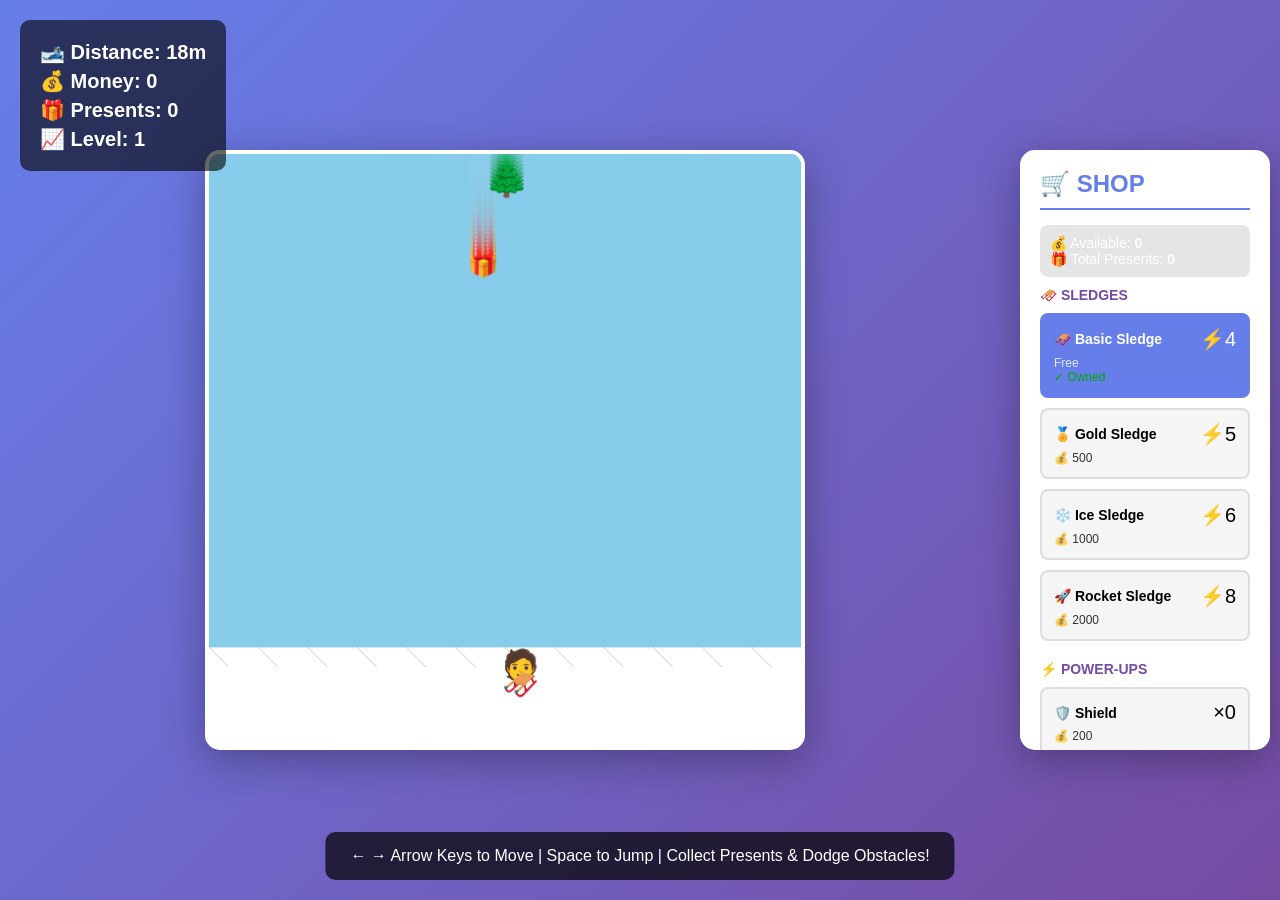
==== games/snow-rider.html @ c90125bc "Add Snow Rider game with sledges and power-ups shop" ====
<!DOCTYPE html>
<html lang="en">
<head>
    <meta charset="UTF-8">
    <meta name="viewport" content="width=device-width, initial-scale=1.0">
    <title>Snow Rider - GameHub</title>
    <style>
        * {
            margin: 0;
            padding: 0;
            box-sizing: border-box;
        }
        body {
            font-family: 'Segoe UI', Tahoma, Geneva, Verdana, sans-serif;
            background: linear-gradient(135deg, #667eea 0%, #764ba2 100%);
            min-height: 100vh;
            display: flex;
            justify-content: center;
            align-items: center;
            padding: 10px;
        }
        .game-main {
            display: flex;
            gap: 20px;
            flex-wrap: wrap;
            width: 100%;
            max-width: 1400px;
        }
        .game-section {
            flex: 1;
            min-width: 300px;
        }
        #gameCanvas {
            width: 100%;
            max-width: 600px;
            height: 600px;
            background: linear-gradient(180deg, #87CEEB 0%, #E0F6FF 100%);
            border: 4px solid white;
            border-radius: 15px;
            display: block;
            margin: 0 auto;
            box-shadow: 0 10px 40px rgba(0, 0, 0, 0.3);
        }
        .hud {
            position: absolute;
            top: 20px;
            left: 20px;
            color: white;
            font-size: 20px;
            font-weight: bold;
            z-index: 100;
            background: rgba(0, 0, 0, 0.6);
            padding: 15px 20px;
            border-radius: 10px;
        }
        .hud div {
            margin: 5px 0;
        }
        .shop-panel {
            background: white;
            border-radius: 15px;
            padding: 20px;
            box-shadow: 0 10px 40px rgba(0, 0, 0, 0.3);
            min-width: 250px;
            max-height: 600px;
            overflow-y: auto;
        }
        .shop-panel h2 {
            color: #667eea;
            margin-bottom: 15px;
            border-bottom: 2px solid #667eea;
            padding-bottom: 10px;
        }
        .shop-section {
            margin-bottom: 20px;
        }
        .shop-section h3 {
            color: #764ba2;
            font-size: 14px;
            margin-bottom: 10px;
            text-transform: uppercase;
        }
        .shop-item {
            background: #f5f5f5;
            border: 2px solid #ddd;
            padding: 12px;
            margin-bottom: 10px;
            border-radius: 8px;
            cursor: pointer;
            transition: all 0.3s ease;
        }
        .shop-item:hover {
            background: #e8e8e8;
            border-color: #667eea;
        }
        .shop-item.active {
            background: #667eea;
            color: white;
            border-color: #667eea;
        }
        .shop-item-header {
            display: flex;
            justify-content: space-between;
            align-items: center;
            margin-bottom: 5px;
        }
        .shop-item-name {
            font-weight: bold;
            font-size: 14px;
        }
        .shop-item-emoji {
            font-size: 20px;
        }
        .shop-item-price {
            font-size: 12px;
            opacity: 0.8;
        }
        .shop-item-owned {
            font-size: 12px;
            color: #00aa00;
        }
        button {
            width: 100%;
            padding: 12px;
            background: linear-gradient(135deg, #667eea, #764ba2);
            color: white;
            border: none;
            border-radius: 8px;
            cursor: pointer;
            font-weight: bold;
            transition: all 0.3s ease;
            margin-top: 10px;
        }
        button:hover:not(:disabled) {
            transform: translateY(-2px);
            box-shadow: 0 5px 15px rgba(0, 0, 0, 0.2);
        }
        button:disabled {
            opacity: 0.5;
            cursor: not-allowed;
        }
        .back-btn {
            background: #666;
        }
        .back-btn:hover:not(:disabled) {
            background: #888;
        }
        .stats-display {
            background: rgba(0, 0, 0, 0.1);
            padding: 10px;
            border-radius: 8px;
            margin-bottom: 10px;
            color: white;
            font-size: 14px;
        }
        .instructions {
            position: absolute;
            bottom: 20px;
            left: 50%;
            transform: translateX(-50%);
            background: rgba(0, 0, 0, 0.7);
            color: white;
            padding: 15px 25px;
            border-radius: 10px;
            text-align: center;
            z-index: 100;
        }
        @media (max-width: 900px) {
            .game-main {
                flex-direction: column;
            }
            .shop-panel {
                max-width: 100%;
            }
            #gameCanvas {
                max-width: 100%;
            }
        }
    </style>
</head>
<body>
    <div class="game-main">
        <div class="game-section">
            <canvas id="gameCanvas" width="600" height="600"></canvas>
            <div class="hud">
                <div>🎿 Distance: <span id="distance">0</span>m</div>
                <div>💰 Money: <span id="money">0</span></div>
                <div>🎁 Presents: <span id="presents">0</span></div>
                <div>📈 Level: <span id="level">1</span></div>
            </div>
            <div class="instructions">
                <p>← → Arrow Keys to Move | Space to Jump | Collect Presents & Dodge Obstacles!</p>
            </div>
        </div>

        <div class="shop-panel">
            <h2>🛒 SHOP</h2>
            
            <div class="stats-display">
                <div>💰 Available: <strong id="shopMoney">0</strong></div>
                <div>🎁 Total Presents: <strong id="shopPresents">0</strong></div>
            </div>

            <div class="shop-section">
                <h3>🛷 Sledges</h3>
                <div id="sledgesContainer"></div>
            </div>

            <div class="shop-section">
                <h3>⚡ Power-ups</h3>
                <div id="powerupsContainer"></div>
            </div>

            <button onclick="goHome()" class="back-btn">← Back to Home</button>
        </div>
    </div>

    <script>
        const canvas = document.getElementById('gameCanvas');
        const ctx = canvas.getContext('2d');

        // Game Objects
        const player = {
            x: canvas.width / 2,
            y: canvas.height - 100,
            width: 30,
            height: 40,
            speed: 5,
            velY: 0,
            gravity: 0.6,
            onGround: false
        };

        // Game State
        let gameState = {
            distance: 0,
            money: 0,
            presents: 0,
            level: 1,
            gameRunning: true,
            speed: 4,
            activeSledge: 'basic',
            activePowerups: [],
            powerupDuration: {}
        };

        // Sledge Types
        const sledges = {
            basic: { name: 'Basic Sledge', emoji: '🛷', price: 0, speed: 4, owned: true },
            gold: { name: 'Gold Sledge', emoji: '🏅', price: 500, speed: 5, owned: false },
            ice: { name: 'Ice Sledge', emoji: '❄️', price: 1000, speed: 6, owned: false },
            rocket: { name: 'Rocket Sledge', emoji: '🚀', price: 2000, speed: 8, owned: false }
        };

        // Power-ups
        const powerups = {
            shield: { name: 'Shield', emoji: '🛡️', price: 200, duration: 300, owned: 0 },
            magnet: { name: 'Magnet', emoji: '🧲', price: 300, duration: 300, owned: 0 },
            speed: { name: 'Speed Boost', emoji: '⚡', price: 250, duration: 200, owned: 0 }
        };

        // Game Objects
        let obstacles = [];
        let collectibles = [];
        const keys = {};

        // Input
        window.addEventListener('keydown', (e) => {
            keys[e.key] = true;
            if (e.key === ' ') {
                e.preventDefault();
                if (player.onGround) {
                    player.velY = -15;
                    player.onGround = false;
                }
            }
        });
        window.addEventListener('keyup', (e) => keys[e.key] = false);

        // Spawn obstacles
        function spawnObstacle() {
            obstacles.push({
                x: Math.random() * (canvas.width - 50),
                y: -50,
                width: 50,
                height: 50,
                type: 'tree',
                emoji: '🌲'
            });
        }

        // Spawn collectibles
        function spawnCollectible() {
            collectibles.push({
                x: Math.random() * (canvas.width - 30),
                y: -30,
                width: 30,
                height: 30,
                type: Math.random() > 0.3 ? 'present' : 'money',
                emoji: Math.random() > 0.3 ? '🎁' : '💰',
                value: Math.random() > 0.3 ? 10 : 25
            });
        }

        function update() {
            if (!gameState.gameRunning) return;

            // Movement
            if (keys['ArrowLeft'] && player.x > 0) player.x -= player.speed;
            if (keys['ArrowRight'] && player.x < canvas.width - player.width) player.x += player.speed;

            // Gravity
            player.velY += player.gravity;
            player.y += player.velY;

            // Ground collision
            if (player.y >= canvas.height - 100) {
                player.y = canvas.height - 100;
                player.velY = 0;
                player.onGround = true;
            } else {
                player.onGround = false;
            }

            // Update distance and difficulty
            gameState.distance += gameState.speed / 10;
            gameState.level = Math.floor(gameState.distance / 1000) + 1;
            gameState.speed = 4 + (gameState.level - 1) * 0.5;
            document.getElementById('distance').textContent = Math.floor(gameState.distance);
            document.getElementById('level').textContent = gameState.level;

            // Update obstacles
            obstacles.forEach((obs, i) => {
                obs.y += gameState.speed;
                if (obs.y > canvas.height) obstacles.splice(i, 1);

                // Collision with shield
                if (!gameState.activePowerups.includes('shield')) {
                    if (player.x < obs.x + obs.width && player.x + player.width > obs.x &&
                        player.y < obs.y + obs.height && player.y + player.height > obs.y) {
                        endGame();
                    }
                }
            });

            // Update collectibles
            collectibles.forEach((col, i) => {
                col.y += gameState.speed;
                if (col.y > canvas.height) collectibles.splice(i, 1);

                if (player.x < col.x + col.width && player.x + player.width > col.x &&
                    player.y < col.y + col.height && player.y + player.height > col.y) {
                    collectibles.splice(i, 1);
                    if (col.type === 'present') {
                        gameState.presents += col.value;
                    } else {
                        gameState.money += col.value;
                    }
                    document.getElementById('money').textContent = gameState.money;
                    document.getElementById('presents').textContent = gameState.presents;
                }
            });

            // Spawning
            if (Math.random() < 0.02) spawnObstacle();
            if (Math.random() < 0.015) spawnCollectible();

            // Update powerup durations
            Object.keys(gameState.powerupDuration).forEach(key => {
                gameState.powerupDuration[key]--;
                if (gameState.powerupDuration[key] <= 0) {
                    gameState.activePowerups = gameState.activePowerups.filter(p => p !== key);
                    delete gameState.powerupDuration[key];
                }
            });
        }

        function draw() {
            // Sky
            ctx.fillStyle = 'rgba(135, 206, 235, 0.2)';
            ctx.fillRect(0, 0, canvas.width, canvas.height);

            // Snow ground
            ctx.fillStyle = '#FFFFFF';
            ctx.fillRect(0, canvas.height - 100, canvas.width, 100);
            ctx.strokeStyle = '#CCCCCC';
            ctx.lineWidth = 1;
            for (let i = 0; i < canvas.width; i += 50) {
                ctx.beginPath();
                ctx.moveTo(i, canvas.height - 100);
                ctx.lineTo(i + 20, canvas.height - 100 + 20);
                ctx.stroke();
            }

            // Draw player
            let playerEmoji = '🧑';
            if (gameState.activePowerups.includes('shield')) ctx.fillStyle = '#FFD700';
            ctx.font = '30px Arial';
            ctx.textAlign = 'center';
            ctx.textBaseline = 'middle';
            ctx.fillText(playerEmoji, player.x + player.width / 2, player.y + player.height / 2);
            ctx.fillText(sledges[gameState.activeSledge].emoji, player.x + player.width / 2, player.y + player.height / 2 + 20);

            // Draw shield ring
            if (gameState.activePowerups.includes('shield')) {
                ctx.strokeStyle = '#FFD700';
                ctx.lineWidth = 2;
                ctx.beginPath();
                ctx.arc(player.x + player.width / 2, player.y + player.height / 2, 45, 0, Math.PI * 2);
                ctx.stroke();
            }

            // Draw obstacles
            ctx.font = '35px Arial';
            obstacles.forEach(obs => {
                ctx.fillText(obs.emoji, obs.x + obs.width / 2, obs.y + obs.height / 2);
            });

            // Draw collectibles
            ctx.font = '25px Arial';
            collectibles.forEach(col => {
                ctx.fillText(col.emoji, col.x + col.width / 2, col.y + col.height / 2);
            });
        }

        function gameLoop() {
            update();
            draw();
            requestAnimationFrame(gameLoop);
        }

        function endGame() {
            gameState.gameRunning = false;
            alert(`Game Over! Distance: ${Math.floor(gameState.distance)}m\nMoney Earned: ${gameState.money}\nPresents: ${gameState.presents}`);
            location.reload();
        }

        // Shop Functions
        function buySledge(sledgeType) {
            const sledge = sledges[sledgeType];
            if (!sledge.owned && gameState.money >= sledge.price) {
                gameState.money -= sledge.price;
                sledge.owned = true;
                gameState.activeSledge = sledgeType;
                updateShop();
                document.getElementById('money').textContent = gameState.money;
            }
        }

        function selectSledge(sledgeType) {
            if (sledges[sledgeType].owned) {
                gameState.activeSledge = sledgeType;
                updateShop();
            }
        }

        function buyPowerup(powerupType) {
            const powerup = powerups[powerupType];
            if (gameState.money >= powerup.price) {
                gameState.money -= powerup.price;
                powerup.owned++;
                updateShop();
                document.getElementById('money').textContent = gameState.money;
            }
        }

        function usePowerup(powerupType) {
            const powerup = powerups[powerupType];
            if (powerup.owned > 0 && !gameState.activePowerups.includes(powerupType)) {
                powerup.owned--;
                gameState.activePowerups.push(powerupType);
                gameState.powerupDuration[powerupType] = powerup.duration;
                updateShop();
            }
        }

        function updateShop() {
            // Update sledges
            const sledgesContainer = document.getElementById('sledgesContainer');
            sledgesContainer.innerHTML = '';
            Object.entries(sledges).forEach(([key, sledge]) => {
                const div = document.createElement('div');
                div.className = 'shop-item' + (gameState.activeSledge === key ? ' active' : '');
                div.innerHTML = `
                    <div class="shop-item-header">
                        <span class="shop-item-name">${sledge.emoji} ${sledge.name}</span>
                        <span class="shop-item-emoji">⚡${sledge.speed}</span>
                    </div>
                    <div class="shop-item-price">${sledge.price === 0 ? 'Free' : '💰 ' + sledge.price}</div>
                    ${sledge.owned ? '<div class="shop-item-owned">✓ Owned</div>' : ''}
                `;
                if (!sledge.owned) {
                    div.onclick = () => buySledge(key);
                } else {
                    div.onclick = () => selectSledge(key);
                }
                sledgesContainer.appendChild(div);
            });

            // Update powerups
            const powerupsContainer = document.getElementById('powerupsContainer');
            powerupsContainer.innerHTML = '';
            Object.entries(powerups).forEach(([key, powerup]) => {
                const div = document.createElement('div');
                const isActive = gameState.activePowerups.includes(key);
                div.className = 'shop-item' + (isActive ? ' active' : '');
                div.innerHTML = `
                    <div class="shop-item-header">
                        <span class="shop-item-name">${powerup.emoji} ${powerup.name}</span>
                        <span class="shop-item-emoji">×${powerup.owned}</span>
                    </div>
                    <div class="shop-item-price">💰 ${powerup.price}</div>
                    ${isActive ? '<div class="shop-item-owned">✓ Active</div>' : ''}
                `;
                if (isActive) {
                    div.style.opacity = '0.7';
                    div.style.pointerEvents = 'none';
                } else if (powerup.owned > 0) {
                    div.onclick = () => usePowerup(key);
                } else {
                    div.onclick = () => buyPowerup(key);
                }
                powerupsContainer.appendChild(div);
            });

            document.getElementById('shopMoney').textContent = gameState.money;
            document.getElementById('shopPresents').textContent = gameState.presents;
        }

        function goHome() {
            window.location.href = '../index.html';
        }

        // Initialize
        updateShop();
        gameLoop();
    </script>
</body>
</html>
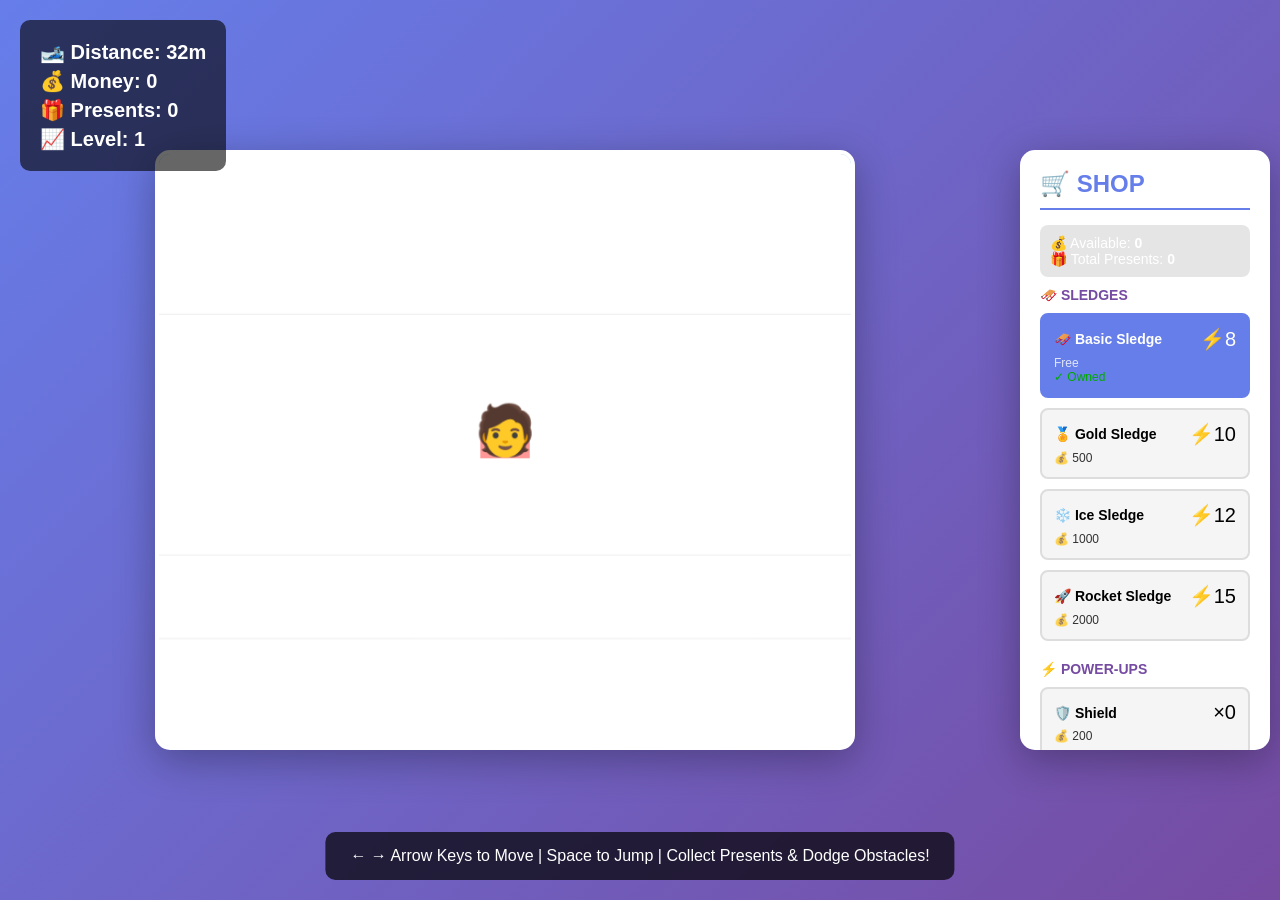
==== commit f0c09bf4: "Remake Snow Rider as 3D game with depth perception" ====
--- a/games/snow-rider.html
+++ b/games/snow-rider.html
@@ -3,7 +3,7 @@
 <head>
     <meta charset="UTF-8">
     <meta name="viewport" content="width=device-width, initial-scale=1.0">
-    <title>Snow Rider - GameHub</title>
+    <title>Snow Rider 3D - GameHub</title>
     <style>
         * {
             margin: 0;
@@ -32,7 +32,7 @@
         }
         #gameCanvas {
             width: 100%;
-            max-width: 600px;
+            max-width: 700px;
             height: 600px;
             background: linear-gradient(180deg, #87CEEB 0%, #E0F6FF 100%);
             border: 4px solid white;
@@ -181,7 +181,7 @@
 <body>
     <div class="game-main">
         <div class="game-section">
-            <canvas id="gameCanvas" width="600" height="600"></canvas>
+            <canvas id="gameCanvas" width="700" height="600"></canvas>
             <div class="hud">
                 <div>🎿 Distance: <span id="distance">0</span>m</div>
                 <div>💰 Money: <span id="money">0</span></div>
@@ -216,40 +216,57 @@
     </div>
 
     <script>
+        // 3D Scene Setup
         const canvas = document.getElementById('gameCanvas');
         const ctx = canvas.getContext('2d');
-
-        // Game Objects
+        const width = canvas.width;
+        const height = canvas.height;
+
+        // Camera and perspective
+        const camera = {
+            fov: 60,
+            aspect: width / height,
+            near: 0.1,
+            far: 1000,
+            distance: 8
+        };
+
+        // 3D Player (Sledge)
         const player = {
-            x: canvas.width / 2,
-            y: canvas.height - 100,
-            width: 30,
-            height: 40,
-            speed: 5,
-            velY: 0,
-            gravity: 0.6,
-            onGround: false
+            x: 0,
+            y: 0,
+            z: 0,
+            width: 1,
+            height: 0.5,
+            depth: 2,
+            velocityX: 0,
+            velocityY: 0,
+            velocityZ: 0,
+            gravity: 0.15,
+            onGround: false,
+            rotation: 0
         };
 
-        // Game State
+        // Game state
         let gameState = {
             distance: 0,
             money: 0,
             presents: 0,
             level: 1,
             gameRunning: true,
-            speed: 4,
+            speed: 0.08,
             activeSledge: 'basic',
             activePowerups: [],
-            powerupDuration: {}
+            powerupDuration: {},
+            cameraZ: 0
         };
 
-        // Sledge Types
+        // Sledge types
         const sledges = {
-            basic: { name: 'Basic Sledge', emoji: '🛷', price: 0, speed: 4, owned: true },
-            gold: { name: 'Gold Sledge', emoji: '🏅', price: 500, speed: 5, owned: false },
-            ice: { name: 'Ice Sledge', emoji: '❄️', price: 1000, speed: 6, owned: false },
-            rocket: { name: 'Rocket Sledge', emoji: '🚀', price: 2000, speed: 8, owned: false }
+            basic: { name: 'Basic Sledge', emoji: '🛷', price: 0, speed: 0.08, owned: true, color: '#FF6B6B' },
+            gold: { name: 'Gold Sledge', emoji: '🏅', price: 500, speed: 0.1, owned: false, color: '#FFD700' },
+            ice: { name: 'Ice Sledge', emoji: '❄️', price: 1000, speed: 0.12, owned: false, color: '#87CEEB' },
+            rocket: { name: 'Rocket Sledge', emoji: '🚀', price: 2000, speed: 0.15, owned: false, color: '#FF4444' }
         };
 
         // Power-ups
@@ -259,31 +276,41 @@
             speed: { name: 'Speed Boost', emoji: '⚡', price: 250, duration: 200, owned: 0 }
         };
 
-        // Game Objects
+        // Game objects
         let obstacles = [];
         let collectibles = [];
         const keys = {};
 
-        // Input
+        // Input handling
         window.addEventListener('keydown', (e) => {
             keys[e.key] = true;
             if (e.key === ' ') {
                 e.preventDefault();
                 if (player.onGround) {
-                    player.velY = -15;
+                    player.velocityY = 0.4;
                     player.onGround = false;
                 }
             }
         });
         window.addEventListener('keyup', (e) => keys[e.key] = false);
+
+        // 3D to 2D projection
+        function project3D(x, y, z) {
+            const scale = camera.distance / (camera.distance + z);
+            const screenX = width / 2 + x * scale * (width / 4);
+            const screenY = height / 2 - y * scale * (height / 4);
+            return { x: screenX, y: screenY, scale: scale };
+        }
 
         // Spawn obstacles
         function spawnObstacle() {
             obstacles.push({
-                x: Math.random() * (canvas.width - 50),
-                y: -50,
-                width: 50,
-                height: 50,
+                x: (Math.random() - 0.5) * 6,
+                y: 0.5,
+                z: -30,
+                width: 1.5,
+                height: 1.5,
+                depth: 1.5,
                 type: 'tree',
                 emoji: '🌲'
             });
@@ -292,78 +319,95 @@
         // Spawn collectibles
         function spawnCollectible() {
             collectibles.push({
-                x: Math.random() * (canvas.width - 30),
-                y: -30,
-                width: 30,
-                height: 30,
+                x: (Math.random() - 0.5) * 8,
+                y: 1,
+                z: -30,
+                width: 0.6,
+                height: 0.6,
+                depth: 0.6,
                 type: Math.random() > 0.3 ? 'present' : 'money',
                 emoji: Math.random() > 0.3 ? '🎁' : '💰',
-                value: Math.random() > 0.3 ? 10 : 25
+                value: Math.random() > 0.3 ? 10 : 25,
+                collected: false
             });
         }
 
         function update() {
             if (!gameState.gameRunning) return;
 
-            // Movement
-            if (keys['ArrowLeft'] && player.x > 0) player.x -= player.speed;
-            if (keys['ArrowRight'] && player.x < canvas.width - player.width) player.x += player.speed;
-
-            // Gravity
-            player.velY += player.gravity;
-            player.y += player.velY;
+            // Horizontal movement
+            if (keys['ArrowLeft']) player.velocityX = -0.3;
+            else if (keys['ArrowRight']) player.velocityX = 0.3;
+            else player.velocityX *= 0.85;
+
+            // Keep player in bounds
+            if (player.x < -3.5) player.x = -3.5;
+            if (player.x > 3.5) player.x = 3.5;
+
+            // Apply gravity
+            player.velocityY -= player.gravity;
+            player.y += player.velocityY;
 
             // Ground collision
-            if (player.y >= canvas.height - 100) {
-                player.y = canvas.height - 100;
-                player.velY = 0;
+            if (player.y <= 0) {
+                player.y = 0;
+                player.velocityY = 0;
                 player.onGround = true;
             } else {
                 player.onGround = false;
             }
 
-            // Update distance and difficulty
-            gameState.distance += gameState.speed / 10;
+            // Update position
+            player.x += player.velocityX;
+            gameState.cameraZ += gameState.speed;
+            gameState.distance += gameState.speed * 10;
             gameState.level = Math.floor(gameState.distance / 1000) + 1;
-            gameState.speed = 4 + (gameState.level - 1) * 0.5;
+
             document.getElementById('distance').textContent = Math.floor(gameState.distance);
             document.getElementById('level').textContent = gameState.level;
 
+            // Update speed based on level
+            gameState.speed = sledges[gameState.activeSledge].speed + (gameState.level - 1) * 0.02;
+
             // Update obstacles
-            obstacles.forEach((obs, i) => {
-                obs.y += gameState.speed;
-                if (obs.y > canvas.height) obstacles.splice(i, 1);
-
-                // Collision with shield
-                if (!gameState.activePowerups.includes('shield')) {
-                    if (player.x < obs.x + obs.width && player.x + player.width > obs.x &&
-                        player.y < obs.y + obs.height && player.y + player.height > obs.y) {
-                        endGame();
+            obstacles = obstacles.filter(obs => {
+                obs.z += gameState.speed;
+                
+                // Collision detection
+                if (obs.z > player.z - 2 && obs.z < player.z + 2) {
+                    if (!gameState.activePowerups.includes('shield')) {
+                        if (Math.abs(player.x - obs.x) < (player.width + obs.width) / 2 &&
+                            Math.abs(player.y - obs.y) < (player.height + obs.height) / 2) {
+                            endGame();
+                        }
                     }
                 }
+                return obs.z < 20;
             });
 
             // Update collectibles
-            collectibles.forEach((col, i) => {
-                col.y += gameState.speed;
-                if (col.y > canvas.height) collectibles.splice(i, 1);
-
-                if (player.x < col.x + col.width && player.x + player.width > col.x &&
-                    player.y < col.y + col.height && player.y + player.height > col.y) {
-                    collectibles.splice(i, 1);
-                    if (col.type === 'present') {
-                        gameState.presents += col.value;
-                    } else {
-                        gameState.money += col.value;
+            collectibles = collectibles.filter(col => {
+                col.z += gameState.speed;
+                
+                if (!col.collected && col.z > player.z - 2 && col.z < player.z + 2) {
+                    if (Math.abs(player.x - col.x) < (player.width + col.width) / 2 + 0.5 &&
+                        Math.abs(player.y - col.y) < (player.height + col.height) / 2 + 0.5) {
+                        col.collected = true;
+                        if (col.type === 'present') {
+                            gameState.presents += col.value;
+                        } else {
+                            gameState.money += col.value;
+                        }
+                        document.getElementById('money').textContent = gameState.money;
+                        document.getElementById('presents').textContent = gameState.presents;
                     }
-                    document.getElementById('money').textContent = gameState.money;
-                    document.getElementById('presents').textContent = gameState.presents;
-                }
+                }
+                return col.z < 20;
             });
 
-            // Spawning
-            if (Math.random() < 0.02) spawnObstacle();
-            if (Math.random() < 0.015) spawnCollectible();
+            // Spawn new objects
+            if (Math.random() < 0.03) spawnObstacle();
+            if (Math.random() < 0.02) spawnCollectible();
 
             // Update powerup durations
             Object.keys(gameState.powerupDuration).forEach(key => {
@@ -376,51 +420,89 @@
         }
 
         function draw() {
-            // Sky
-            ctx.fillStyle = 'rgba(135, 206, 235, 0.2)';
-            ctx.fillRect(0, 0, canvas.width, canvas.height);
-
-            // Snow ground
+            // Clear and draw sky gradient
+            const gradient = ctx.createLinearGradient(0, 0, 0, height);
+            gradient.addColorStop(0, '#87CEEB');
+            gradient.addColorStop(1, '#E0F6FF');
+            ctx.fillStyle = gradient;
+            ctx.fillRect(0, 0, width, height);
+
+            // Draw snow ground
             ctx.fillStyle = '#FFFFFF';
-            ctx.fillRect(0, canvas.height - 100, canvas.width, 100);
-            ctx.strokeStyle = '#CCCCCC';
+            const groundProj = project3D(0, -1, -10);
+            ctx.fillRect(0, groundProj.y, width, height - groundProj.y);
+
+            // Draw grid for depth perception
+            ctx.strokeStyle = 'rgba(200, 200, 200, 0.3)';
             ctx.lineWidth = 1;
-            for (let i = 0; i < canvas.width; i += 50) {
+            for (let z = gameState.cameraZ - 20; z < gameState.cameraZ + 5; z += 5) {
+                const proj = project3D(-5, -1, z);
+                const proj2 = project3D(5, -1, z);
                 ctx.beginPath();
-                ctx.moveTo(i, canvas.height - 100);
-                ctx.lineTo(i + 20, canvas.height - 100 + 20);
+                ctx.moveTo(proj.x, proj.y);
+                ctx.lineTo(proj2.x, proj2.y);
                 ctx.stroke();
             }
 
-            // Draw player
-            let playerEmoji = '🧑';
-            if (gameState.activePowerups.includes('shield')) ctx.fillStyle = '#FFD700';
-            ctx.font = '30px Arial';
+            // Draw collectibles
+            for (let col of collectibles) {
+                const proj = project3D(col.x, col.y, col.z);
+                if (proj.scale > 0) {
+                    const size = 20 * proj.scale;
+                    ctx.font = `${Math.max(10, size)}px Arial`;
+                    ctx.textAlign = 'center';
+                    ctx.textBaseline = 'middle';
+                    ctx.globalAlpha = col.collected ? 0.3 : 1;
+                    ctx.fillText(col.emoji, proj.x, proj.y);
+                    ctx.globalAlpha = 1;
+                }
+            }
+
+            // Draw obstacles
+            for (let obs of obstacles) {
+                const proj = project3D(obs.x, obs.y, obs.z);
+                if (proj.scale > 0) {
+                    const size = 40 * proj.scale;
+                    ctx.font = `${Math.max(15, size)}px Arial`;
+                    ctx.textAlign = 'center';
+                    ctx.textBaseline = 'middle';
+                    ctx.fillText(obs.emoji, proj.x, proj.y);
+                }
+            }
+
+            // Draw player sledge
+            const playerProj = project3D(player.x, player.y, player.z);
+            const playerSize = 50 * playerProj.scale;
+            
+            // Draw sledge
+            ctx.fillStyle = sledges[gameState.activeSledge].color;
+            ctx.globalAlpha = 0.7;
+            ctx.fillRect(playerProj.x - playerSize / 2, playerProj.y - playerSize / 3, playerSize, playerSize / 2);
+            ctx.globalAlpha = 1;
+
+            // Draw player on sledge
+            ctx.font = `${Math.max(20, playerSize)}px Arial`;
             ctx.textAlign = 'center';
             ctx.textBaseline = 'middle';
-            ctx.fillText(playerEmoji, player.x + player.width / 2, player.y + player.height / 2);
-            ctx.fillText(sledges[gameState.activeSledge].emoji, player.x + player.width / 2, player.y + player.height / 2 + 20);
-
-            // Draw shield ring
+            ctx.fillText('🧑', playerProj.x, playerProj.y - playerSize / 3);
+
+            // Draw shield if active
             if (gameState.activePowerups.includes('shield')) {
                 ctx.strokeStyle = '#FFD700';
+                ctx.lineWidth = 3;
+                ctx.beginPath();
+                ctx.arc(playerProj.x, playerProj.y, playerSize / 2 + 10, 0, Math.PI * 2);
+                ctx.stroke();
+            }
+
+            // Draw magnet effect if active
+            if (gameState.activePowerups.includes('magnet')) {
+                ctx.strokeStyle = 'rgba(255, 100, 255, 0.5)';
                 ctx.lineWidth = 2;
                 ctx.beginPath();
-                ctx.arc(player.x + player.width / 2, player.y + player.height / 2, 45, 0, Math.PI * 2);
+                ctx.arc(playerProj.x, playerProj.y, playerSize, 0, Math.PI * 2);
                 ctx.stroke();
             }
-
-            // Draw obstacles
-            ctx.font = '35px Arial';
-            obstacles.forEach(obs => {
-                ctx.fillText(obs.emoji, obs.x + obs.width / 2, obs.y + obs.height / 2);
-            });
-
-            // Draw collectibles
-            ctx.font = '25px Arial';
-            collectibles.forEach(col => {
-                ctx.fillText(col.emoji, col.x + col.width / 2, col.y + col.height / 2);
-            });
         }
 
         function gameLoop() {
@@ -435,7 +517,7 @@
             location.reload();
         }
 
-        // Shop Functions
+        // Shop functions
         function buySledge(sledgeType) {
             const sledge = sledges[sledgeType];
             if (!sledge.owned && gameState.money >= sledge.price) {
@@ -484,7 +566,7 @@
                 div.innerHTML = `
                     <div class="shop-item-header">
                         <span class="shop-item-name">${sledge.emoji} ${sledge.name}</span>
-                        <span class="shop-item-emoji">⚡${sledge.speed}</span>
+                        <span class="shop-item-emoji">⚡${(sledge.speed * 100).toFixed(0)}</span>
                     </div>
                     <div class="shop-item-price">${sledge.price === 0 ? 'Free' : '💰 ' + sledge.price}</div>
                     ${sledge.owned ? '<div class="shop-item-owned">✓ Owned</div>' : ''}
